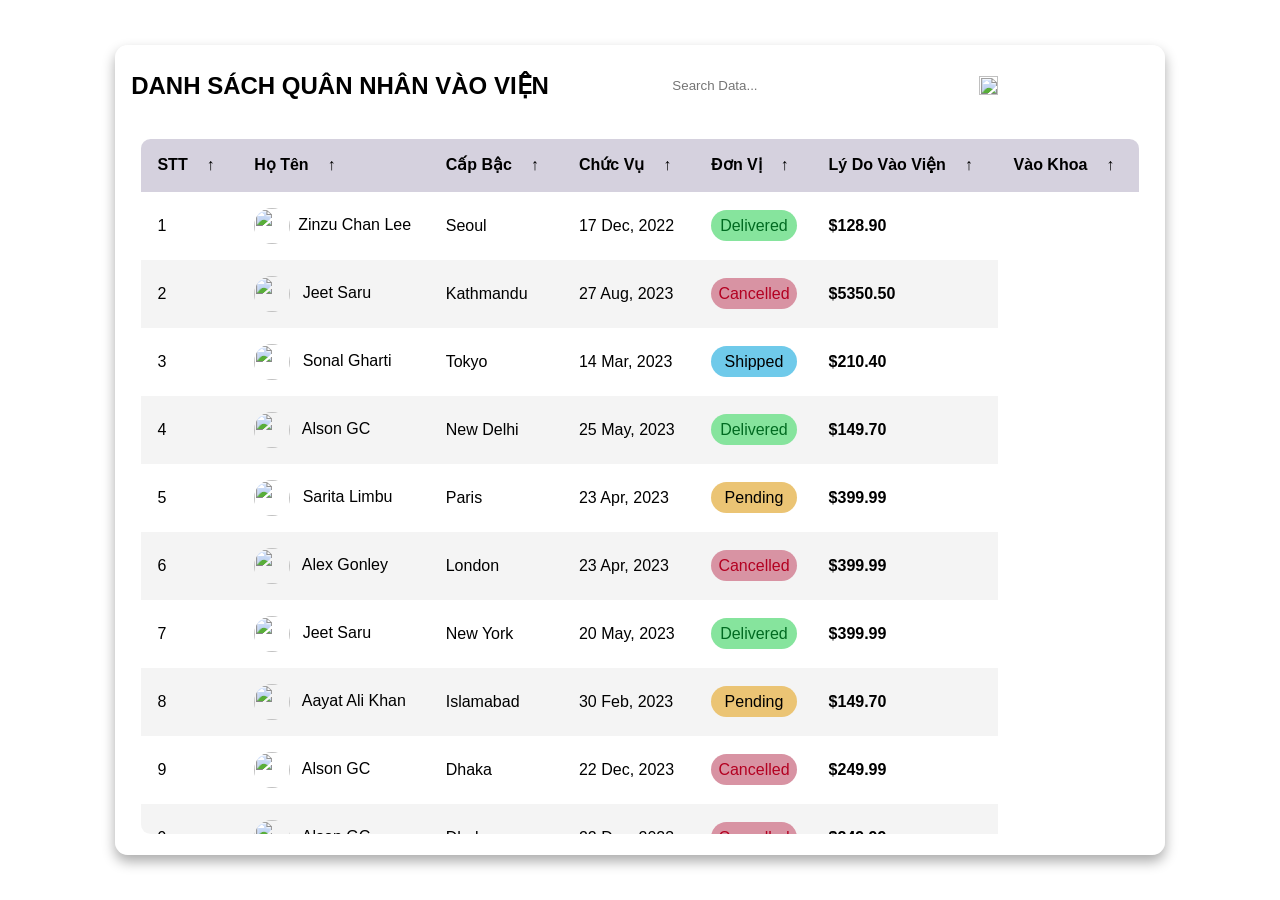
==== index.html @ b7f61030 "add file" ====
<!DOCTYPE html>
<html lang="en">

<head>
    <meta charset="UTF-8">
    <meta name="viewport" content="width=device-width, initial-scale=1.0">
    <meta http-equiv="X-UA-Compatible" content="ie=edge">
    <title>Convert | Export html Table to CSV & EXCEL File</title>
    <link rel="stylesheet" type="text/css" href="style.css">
</head>

<body>
    <main class="table" id="customers_table">
        <section class="table__header center_header">
            <h1>DANH SÁCH QUÂN NHÂN VÀO VIỆN</h1>
            <div class="input-group">
                <input type="search" placeholder="Search Data...">
                <img src="images/search.png" alt="">
            </div>
            <div class="export__file">
                <label for="export-file" class="export__file-btn" title="Export File"></label>
                <input type="checkbox" id="export-file">
                <div class="export__file-options">
                    <label>Export As &nbsp; &#10140;</label>
                    <label for="export-file" id="toPDF">PDF <img src="images/pdf.png" alt=""></label>
                    <label for="export-file" id="toJSON">JSON <img src="images/json.png" alt=""></label>
                    <label for="export-file" id="toCSV">CSV <img src="images/csv.png" alt=""></label>
                    <label for="export-file" id="toEXCEL">EXCEL <img src="images/excel.png" alt=""></label>
                </div>
            </div>
        </section>
        <section class="table__body">
            <table>
                <thead>
                    <tr>
                        <th> STT <span class="icon-arrow">&UpArrow;</span></th>
                        <th> Họ tên <span class="icon-arrow">&UpArrow;</span></th>
                        <th> Cấp Bậc <span class="icon-arrow">&UpArrow;</span></th>
                        <th> Chức Vụ <span class="icon-arrow">&UpArrow;</span></th>
                        <th> Đơn Vị <span class="icon-arrow">&UpArrow;</span></th>
                        <th> Lý Do Vào Viện <span class="icon-arrow">&UpArrow;</span></th>
                        <th> Vào khoa <span class="icon-arrow">&UpArrow;</span></th>
                    </tr>
                </thead>
                <tbody>
                    <tr>
                        <td> 1 </td>
                        <td> <img src="images/Zinzu Chan Lee.jpg" alt="">Zinzu Chan Lee</td>
                        <td> Seoul </td>
                        <td> 17 Dec, 2022 </td>
                        <td>
                            <p class="status delivered">Delivered</p>
                        </td>
                        <td> <strong> $128.90 </strong></td>
                    </tr>
                    <tr>
                        <td> 2 </td>
                        <td><img src="images/Jeet Saru.png" alt=""> Jeet Saru </td>
                        <td> Kathmandu </td>
                        <td> 27 Aug, 2023 </td>
                        <td>
                            <p class="status cancelled">Cancelled</p>
                        </td>
                        <td> <strong>$5350.50</strong> </td>
                    </tr>
                    <tr>
                        <td> 3</td>
                        <td><img src="images/Sonal Gharti.jpg" alt=""> Sonal Gharti </td>
                        <td> Tokyo </td>
                        <td> 14 Mar, 2023 </td>
                        <td>
                            <p class="status shipped">Shipped</p>
                        </td>
                        <td> <strong>$210.40</strong> </td>
                    </tr>
                    <tr>
                        <td> 4</td>
                        <td><img src="images/Alson GC.jpg" alt=""> Alson GC </td>
                        <td> New Delhi </td>
                        <td> 25 May, 2023 </td>
                        <td>
                            <p class="status delivered">Delivered</p>
                        </td>
                        <td> <strong>$149.70</strong> </td>
                    </tr>
                    <tr>
                        <td> 5</td>
                        <td><img src="images/Sarita Limbu.jpg" alt=""> Sarita Limbu </td>
                        <td> Paris </td>
                        <td> 23 Apr, 2023 </td>
                        <td>
                            <p class="status pending">Pending</p>
                        </td>
                        <td> <strong>$399.99</strong> </td>
                    </tr>
                    <tr>
                        <td> 6</td>
                        <td><img src="images/Alex Gonley.jpg" alt=""> Alex Gonley </td>
                        <td> London </td>
                        <td> 23 Apr, 2023 </td>
                        <td>
                            <p class="status cancelled">Cancelled</p>
                        </td>
                        <td> <strong>$399.99</strong> </td>
                    </tr>
                    <tr>
                        <td> 7</td>
                        <td><img src="images/Alson GC.jpg" alt=""> Jeet Saru </td>
                        <td> New York </td>
                        <td> 20 May, 2023 </td>
                        <td>
                            <p class="status delivered">Delivered</p>
                        </td>
                        <td> <strong>$399.99</strong> </td>
                    </tr>
                    <tr>
                        <td> 8</td>
                        <td><img src="images/Sarita Limbu.jpg" alt=""> Aayat Ali Khan </td>
                        <td> Islamabad </td>
                        <td> 30 Feb, 2023 </td>
                        <td>
                            <p class="status pending">Pending</p>
                        </td>
                        <td> <strong>$149.70</strong> </td>
                    </tr>
                    <tr>
                        <td> 9</td>
                        <td><img src="images/Alex Gonley.jpg" alt=""> Alson GC </td>
                        <td> Dhaka </td>
                        <td> 22 Dec, 2023 </td>
                        <td>
                            <p class="status cancelled">Cancelled</p>
                        </td>
                        <td> <strong>$249.99</strong> </td>
                    </tr>
                    <tr>
                        <td> 9</td>
                        <td><img src="images/Alex Gonley.jpg" alt=""> Alson GC </td>
                        <td> Dhaka </td>
                        <td> 22 Dec, 2023 </td>
                        <td>
                            <p class="status cancelled">Cancelled</p>
                        </td>
                        <td> <strong>$249.99</strong> </td>
                    </tr>
                    <tr>
                        <td> 9</td>
                        <td><img src="images/Alex Gonley.jpg" alt=""> Alson GC </td>
                        <td> Dhaka </td>
                        <td> 22 Dec, 2023 </td>
                        <td>
                            <p class="status cancelled">Cancelled</p>
                        </td>
                        <td> <strong>$249.99</strong> </td>
                    </tr>
                    <tr>
                        <td> 9</td>
                        <td><img src="images/Alex Gonley.jpg" alt=""> Alson GC </td>
                        <td> Dhaka </td>
                        <td> 22 Dec, 2023 </td>
                        <td>
                            <p class="status cancelled">Cancelled</p>
                        </td>
                        <td> <strong>$249.99</strong> </td>
                    </tr>
                    <tr>
                        <td> 9</td>
                        <td><img src="images/Alex Gonley.jpg" alt=""> Alson GC </td>
                        <td> Dhaka </td>
                        <td> 22 Dec, 2023 </td>
                        <td>
                            <p class="status cancelled">Cancelled</p>
                        </td>
                        <td> <strong>$249.99</strong> </td>
                    </tr>
                </tbody>
            </table>
        </section>
    </main>
    <script src="script.js"></script>

</body>

</html>
---- style.css ----
/*
Responsive HTML Table With Pure CSS - Web Design/UI Design

Code written by:
👨🏻‍⚕️ Coding Design (Jeet Saru)

> You can do whatever you want with the code. However if you love my content, you can **SUBSCRIBED** my YouTube Channel.

🌎link: www.youtube.com/codingdesign 
*/

* {
    margin: 0;
    padding: 0;

    box-sizing: border-box;
    font-family: sans-serif;
}
@media print {
 .table, .table__body {
  overflow: visible;
  height: auto !important;
  width: auto !important;
 }
}

/*@page {
    size: landscape;
    margin: 0; 
}*/

body {
    min-height: 100vh;
    background: url(images/html_table.jpg) center / cover;
    display: flex;
    justify-content: center;
    align-items: center;
}

main.table {
    width: 82vw;
    height: 90vh;
    background-color: #fff5;

    backdrop-filter: blur(7px);
    box-shadow: 0 .4rem .8rem #0005;
    border-radius: .8rem;

    overflow: hidden;
}

.table__header {
    width: 100%;
    height: 10%;
    background-color: #fff4;
    padding: .8rem 1rem;

    display: flex;
    justify-content: space-between;
    align-items: center;
}

.table__header .input-group {
    width: 35%;
    height: 100%;
    background-color: #fff5;
    padding: 0 .8rem;
    border-radius: 2rem;

    display: flex;
    justify-content: center;
    align-items: center;

    transition: .2s;
}

.table__header .input-group:hover {
    width: 45%;
    background-color: #fff8;
    box-shadow: 0 .1rem .4rem #0002;
}

.table__header .input-group img {
    width: 1.2rem;
    height: 1.2rem;
}

.table__header .input-group input {
    width: 100%;
    padding: 0 .5rem 0 .3rem;
    background-color: transparent;
    border: none;
    outline: none;
}

.table__body {
    width: 95%;
    max-height: calc(89% - 1.6rem);
    background-color: #fffb;

    margin: .8rem auto;
    border-radius: .6rem;

    overflow: auto;
    overflow: overlay;
}


.table__body::-webkit-scrollbar{
    width: 0.5rem;
    height: 0.5rem;
}

.table__body::-webkit-scrollbar-thumb{
    border-radius: .5rem;
    background-color: #0004;
    visibility: hidden;
}

.table__body:hover::-webkit-scrollbar-thumb{ 
    visibility: visible;
}


table {
    width: 100%;
}

td img {
    width: 36px;
    height: 36px;
    margin-right: .5rem;
    border-radius: 50%;

    vertical-align: middle;
}

table, th, td {
    border-collapse: collapse;
    padding: 1rem;
    text-align: left;
}

thead th {
    position: sticky;
    top: 0;
    left: 0;
    background-color: #d5d1defe;
    cursor: pointer;
    text-transform: capitalize;
}

tbody tr:nth-child(even) {
    background-color: #0000000b;
}

tbody tr {
    --delay: .1s;
    transition: .5s ease-in-out var(--delay), background-color 0s;
}

tbody tr.hide {
    opacity: 0;
    transform: translateX(100%);
}

tbody tr:hover {
    background-color: #fff6 !important;
}

tbody tr td,
tbody tr td p,
tbody tr td img {
    transition: .2s ease-in-out;
}

tbody tr.hide td,
tbody tr.hide td p {
    padding: 0;
    font: 0 / 0 sans-serif;
    transition: .2s ease-in-out .5s;
}

tbody tr.hide td img {
    width: 0;
    height: 0;
    transition: .2s ease-in-out .5s;
}

.status {
    padding: .4rem 0;
    border-radius: 2rem;
    text-align: center;
}

.status.delivered {
    background-color: #86e49d;
    color: #006b21;
}

.status.cancelled {
    background-color: #d893a3;
    color: #b30021;
}

.status.pending {
    background-color: #ebc474;
}

.status.shipped {
    background-color: #6fcaea;
}


@media (max-width: 1000px) {
    td:not(:first-of-type) {
        min-width: 12.1rem;
    }
}

thead th span.icon-arrow {
    display: inline-block;
    width: 1.3rem;
    height: 1.3rem;
    border-radius: 50%;
    border: 1.4px solid transparent;
    
    text-align: center;
    font-size: 1rem;
    
    margin-left: .5rem;
    transition: .2s ease-in-out;
}

thead th:hover span.icon-arrow{
    border: 1.4px solid #6c00bd;
}

thead th:hover {
    color: #6c00bd;
}

thead th.active span.icon-arrow{
    background-color: #6c00bd;
    color: #fff;
}

thead th.asc span.icon-arrow{
    transform: rotate(180deg);
}

thead th.active,tbody td.active {
    color: #6c00bd;
}

.export__file {
    position: relative;
}

.export__file .export__file-btn {
    display: inline-block;
    width: 2rem;
    height: 2rem;
    background: #fff6 url(images/export.png) center / 80% no-repeat;
    border-radius: 50%;
    transition: .2s ease-in-out;
}

.export__file .export__file-btn:hover { 
    background-color: #fff;
    transform: scale(1.15);
    cursor: pointer;
}

.export__file input {
    display: none;
}

.export__file .export__file-options {
    position: absolute;
    right: 0;
    
    width: 12rem;
    border-radius: .5rem;
    overflow: hidden;
    text-align: center;

    opacity: 0;
    transform: scale(.8);
    transform-origin: top right;
    
    box-shadow: 0 .2rem .5rem #0004;
    
    transition: .2s;
}

.export__file input:checked + .export__file-options {
    opacity: 1;
    transform: scale(1);
    z-index: 100;
}

.export__file .export__file-options label{
    display: block;
    width: 100%;
    padding: .6rem 0;
    background-color: #f2f2f2;
    
    display: flex;
    justify-content: space-around;
    align-items: center;

    transition: .2s ease-in-out;
}

.export__file .export__file-options label:first-of-type{
    padding: 1rem 0;
    background-color: #86e49d !important;
}

.export__file .export__file-options label:hover{
    transform: scale(1.05);
    background-color: #fff;
    cursor: pointer;
}

.export__file .export__file-options img{
    width: 2rem;
    height: auto;
}
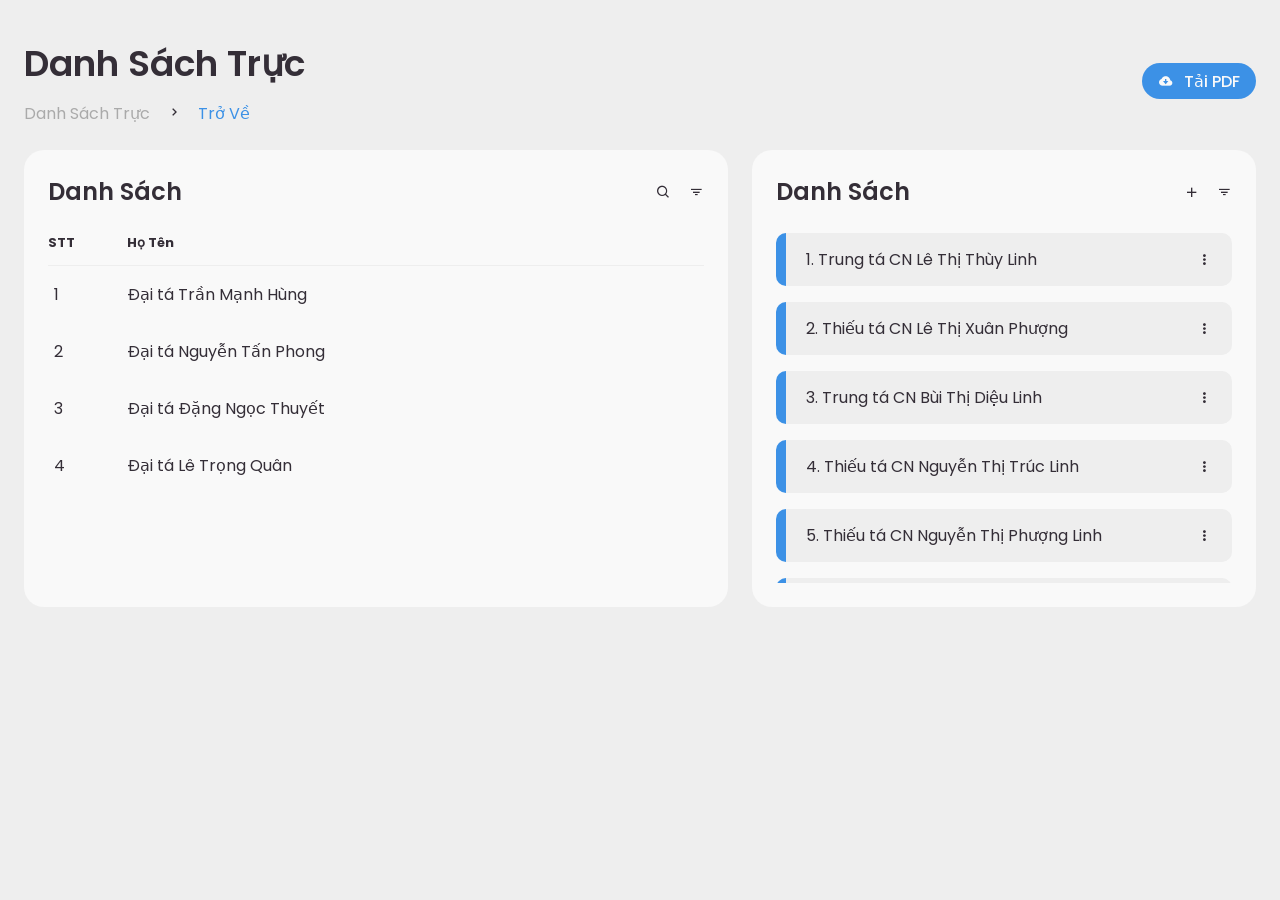
==== commit 675ba97e: "add ds trưucj" ====
--- a/index.html
+++ b/index.html
@@ -1,185 +1,164 @@
-
 <!DOCTYPE html>
 <html lang="en">
+<head>
+	<meta charset="UTF-8">
+	<meta name="viewport" content="width=device-width, initial-scale=1.0">
 
-<head>
-    <meta charset="UTF-8">
-    <meta name="viewport" content="width=device-width, initial-scale=1.0">
-    <meta http-equiv="X-UA-Compatible" content="ie=edge">
-    <title>Convert | Export html Table to CSV & EXCEL File</title>
-    <link rel="stylesheet" type="text/css" href="style.css">
+	<!-- Boxicons -->
+	<link href='https://unpkg.com/boxicons@2.0.9/css/boxicons.min.css' rel='stylesheet'>
+	<!-- My CSS -->
+	<link rel="stylesheet" href="style.css">
+
+	<title>Danh Sách Trực</title>
 </head>
+<body>
 
-<body>
-    <main class="table" id="customers_table">
-        <section class="table__header center_header">
-            <h1>DANH SÁCH QUÂN NHÂN VÀO VIỆN</h1>
-            <div class="input-group">
-                <input type="search" placeholder="Search Data...">
-                <img src="images/search.png" alt="">
-            </div>
-            <div class="export__file">
-                <label for="export-file" class="export__file-btn" title="Export File"></label>
-                <input type="checkbox" id="export-file">
-                <div class="export__file-options">
-                    <label>Export As &nbsp; &#10140;</label>
-                    <label for="export-file" id="toPDF">PDF <img src="images/pdf.png" alt=""></label>
-                    <label for="export-file" id="toJSON">JSON <img src="images/json.png" alt=""></label>
-                    <label for="export-file" id="toCSV">CSV <img src="images/csv.png" alt=""></label>
-                    <label for="export-file" id="toEXCEL">EXCEL <img src="images/excel.png" alt=""></label>
-                </div>
-            </div>
-        </section>
-        <section class="table__body">
-            <table>
-                <thead>
-                    <tr>
-                        <th> STT <span class="icon-arrow">&UpArrow;</span></th>
-                        <th> Họ tên <span class="icon-arrow">&UpArrow;</span></th>
-                        <th> Cấp Bậc <span class="icon-arrow">&UpArrow;</span></th>
-                        <th> Chức Vụ <span class="icon-arrow">&UpArrow;</span></th>
-                        <th> Đơn Vị <span class="icon-arrow">&UpArrow;</span></th>
-                        <th> Lý Do Vào Viện <span class="icon-arrow">&UpArrow;</span></th>
-                        <th> Vào khoa <span class="icon-arrow">&UpArrow;</span></th>
-                    </tr>
-                </thead>
-                <tbody>
-                    <tr>
-                        <td> 1 </td>
-                        <td> <img src="images/Zinzu Chan Lee.jpg" alt="">Zinzu Chan Lee</td>
-                        <td> Seoul </td>
-                        <td> 17 Dec, 2022 </td>
-                        <td>
-                            <p class="status delivered">Delivered</p>
-                        </td>
-                        <td> <strong> $128.90 </strong></td>
-                    </tr>
-                    <tr>
-                        <td> 2 </td>
-                        <td><img src="images/Jeet Saru.png" alt=""> Jeet Saru </td>
-                        <td> Kathmandu </td>
-                        <td> 27 Aug, 2023 </td>
-                        <td>
-                            <p class="status cancelled">Cancelled</p>
-                        </td>
-                        <td> <strong>$5350.50</strong> </td>
-                    </tr>
-                    <tr>
-                        <td> 3</td>
-                        <td><img src="images/Sonal Gharti.jpg" alt=""> Sonal Gharti </td>
-                        <td> Tokyo </td>
-                        <td> 14 Mar, 2023 </td>
-                        <td>
-                            <p class="status shipped">Shipped</p>
-                        </td>
-                        <td> <strong>$210.40</strong> </td>
-                    </tr>
-                    <tr>
-                        <td> 4</td>
-                        <td><img src="images/Alson GC.jpg" alt=""> Alson GC </td>
-                        <td> New Delhi </td>
-                        <td> 25 May, 2023 </td>
-                        <td>
-                            <p class="status delivered">Delivered</p>
-                        </td>
-                        <td> <strong>$149.70</strong> </td>
-                    </tr>
-                    <tr>
-                        <td> 5</td>
-                        <td><img src="images/Sarita Limbu.jpg" alt=""> Sarita Limbu </td>
-                        <td> Paris </td>
-                        <td> 23 Apr, 2023 </td>
-                        <td>
-                            <p class="status pending">Pending</p>
-                        </td>
-                        <td> <strong>$399.99</strong> </td>
-                    </tr>
-                    <tr>
-                        <td> 6</td>
-                        <td><img src="images/Alex Gonley.jpg" alt=""> Alex Gonley </td>
-                        <td> London </td>
-                        <td> 23 Apr, 2023 </td>
-                        <td>
-                            <p class="status cancelled">Cancelled</p>
-                        </td>
-                        <td> <strong>$399.99</strong> </td>
-                    </tr>
-                    <tr>
-                        <td> 7</td>
-                        <td><img src="images/Alson GC.jpg" alt=""> Jeet Saru </td>
-                        <td> New York </td>
-                        <td> 20 May, 2023 </td>
-                        <td>
-                            <p class="status delivered">Delivered</p>
-                        </td>
-                        <td> <strong>$399.99</strong> </td>
-                    </tr>
-                    <tr>
-                        <td> 8</td>
-                        <td><img src="images/Sarita Limbu.jpg" alt=""> Aayat Ali Khan </td>
-                        <td> Islamabad </td>
-                        <td> 30 Feb, 2023 </td>
-                        <td>
-                            <p class="status pending">Pending</p>
-                        </td>
-                        <td> <strong>$149.70</strong> </td>
-                    </tr>
-                    <tr>
-                        <td> 9</td>
-                        <td><img src="images/Alex Gonley.jpg" alt=""> Alson GC </td>
-                        <td> Dhaka </td>
-                        <td> 22 Dec, 2023 </td>
-                        <td>
-                            <p class="status cancelled">Cancelled</p>
-                        </td>
-                        <td> <strong>$249.99</strong> </td>
-                    </tr>
-                    <tr>
-                        <td> 9</td>
-                        <td><img src="images/Alex Gonley.jpg" alt=""> Alson GC </td>
-                        <td> Dhaka </td>
-                        <td> 22 Dec, 2023 </td>
-                        <td>
-                            <p class="status cancelled">Cancelled</p>
-                        </td>
-                        <td> <strong>$249.99</strong> </td>
-                    </tr>
-                    <tr>
-                        <td> 9</td>
-                        <td><img src="images/Alex Gonley.jpg" alt=""> Alson GC </td>
-                        <td> Dhaka </td>
-                        <td> 22 Dec, 2023 </td>
-                        <td>
-                            <p class="status cancelled">Cancelled</p>
-                        </td>
-                        <td> <strong>$249.99</strong> </td>
-                    </tr>
-                    <tr>
-                        <td> 9</td>
-                        <td><img src="images/Alex Gonley.jpg" alt=""> Alson GC </td>
-                        <td> Dhaka </td>
-                        <td> 22 Dec, 2023 </td>
-                        <td>
-                            <p class="status cancelled">Cancelled</p>
-                        </td>
-                        <td> <strong>$249.99</strong> </td>
-                    </tr>
-                    <tr>
-                        <td> 9</td>
-                        <td><img src="images/Alex Gonley.jpg" alt=""> Alson GC </td>
-                        <td> Dhaka </td>
-                        <td> 22 Dec, 2023 </td>
-                        <td>
-                            <p class="status cancelled">Cancelled</p>
-                        </td>
-                        <td> <strong>$249.99</strong> </td>
-                    </tr>
-                </tbody>
-            </table>
-        </section>
-    </main>
-    <script src="script.js"></script>
 
+	
+
+
+
+	<!-- CONTENT -->
+	<section id="content">
+		
+
+		<!-- MAIN -->
+		<main>
+			<div class="head-title">
+				<div class="left">
+					<h1>Danh Sách Trực</h1>
+					<ul class="breadcrumb">
+						<li>
+							<a href="#">Danh Sách Trực</a>
+						</li>
+						<li><i class='bx bx-chevron-right' ></i></li>
+						<li>
+							<a class="active" href="#">Trở Về</a>
+						</li>
+					</ul>
+				</div>
+				<a href="#" class="btn-download">
+					<i class='bx bxs-cloud-download' ></i>
+					<span class="text">Tải PDF</span>
+				</a>
+			</div>
+
+
+			<div class="table-data">
+				<div class="order">
+					<div class="head">
+						<h3>Danh Sách</h3>
+						<i class='bx bx-search' ></i>
+						<i class='bx bx-filter' ></i>
+					</div>
+					<table>
+						<thead>
+							<tr>
+								<th>STT</th>
+								<th>Họ Tên</th>
+							</tr>
+						</thead>
+						<tbody>
+							<tr>
+								<td>1</td>
+								<td>
+									<p>Đại tá Trần Mạnh Hùng</p>
+								</td>
+							</tr>
+
+							<tr>
+								<td>2</td>
+								<td>
+									<p>Đại tá Nguyễn Tấn Phong</p>
+								</td>
+							</tr>
+
+							<tr>
+								<td>3</td>
+								<td>
+									<p>Đại tá Đặng Ngọc Thuyết</p>
+								</td>
+							</tr>
+
+							<tr>
+								<td>4</td>
+								<td>
+									<p>Đại tá Lê Trọng Quân</p>
+								</td>
+							</tr>
+						</tbody>
+					</table>
+				</div>
+				<div class="todo">
+					<div class="head">
+						<h3>Danh Sách</h3>
+						<i class='bx bx-plus' ></i>
+						<i class='bx bx-filter' ></i>
+					</div>
+					<div class="list-container">
+					<ul class="todo-list ">
+						<li class="completed">
+							<p>1. Trung tá CN Lê Thị Thùy Linh</p>
+							<i class='bx bx-dots-vertical-rounded'></i>
+						</li>
+						<li class="completed">
+							<p>2. Thiếu tá CN Lê Thị Xuân Phượng</p>
+							<i class='bx bx-dots-vertical-rounded'></i>
+						</li>
+						<li class="completed">
+							<p>3. Trung tá CN Bùi Thị Diệu Linh</p>
+							<i class='bx bx-dots-vertical-rounded'></i>
+						</li>
+						<li class="completed">
+							<p>4. Thiếu tá CN Nguyễn Thị Trúc Linh</p>
+							<i class='bx bx-dots-vertical-rounded'></i>
+						</li>
+						<li class="completed">
+							<p>5. Thiếu tá CN Nguyễn Thị Phượng Linh</p>
+							<i class='bx bx-dots-vertical-rounded'></i>
+						</li>
+						<li class="completed">
+							<p>6. Thiếu tá CN Đinh Công Bằng</p>
+							<i class='bx bx-dots-vertical-rounded'></i>
+						</li>
+						<li class="completed">
+							<p>7. Trung tá CN Nguyễn Thị Thanh Vân</p>
+							<i class='bx bx-dots-vertical-rounded'></i>
+						</li>
+						<li class="completed">
+							<p>8. Thiếu tá CN Tô Thị Thảo Nguyên</p>
+							<i class='bx bx-dots-vertical-rounded'></i>
+						</li>
+						<li class="completed">
+							<p>9. Trung tá CN Trần Kim Ngọc</p>
+							<i class='bx bx-dots-vertical-rounded'></i>
+						</li>
+						<li class="completed">
+							<p>10. Thượng tá CN Nguyễn Trúc Phương</p>
+							<i class='bx bx-dots-vertical-rounded'></i>
+						</li>
+						<li class="completed">
+							<p>11. Lê Như Mai</p>
+							<i class='bx bx-dots-vertical-rounded'></i>
+						</li>
+						<li class="completed">
+							<p>12. Hồ Thị Luyến</p>
+							<i class='bx bx-dots-vertical-rounded'></i>
+						</li>
+						<li class="completed">
+							<p>13. Võ Thái Triết</p>
+							<i class='bx bx-dots-vertical-rounded'></i>
+						</li>
+					</ul>
+					</div>
+				</div>
+			</div>
+		</main>
+		<!-- MAIN -->
+	</section>
+	<!-- CONTENT -->
+	
+
+	<script src="script.js"></script>
 </body>
-
-</html>
+</html>
--- a/style.css
+++ b/style.css
@@ -1,330 +1,347 @@
-/*
-Responsive HTML Table With Pure CSS - Web Design/UI Design
-
-Code written by:
-👨🏻‍⚕️ Coding Design (Jeet Saru)
-
-> You can do whatever you want with the code. However if you love my content, you can **SUBSCRIBED** my YouTube Channel.
-
-🌎link: www.youtube.com/codingdesign 
-*/
+@import url('https://fonts.googleapis.com/css2?family=Lato:wght@400;700&family=Poppins:wght@400;500;600;700&display=swap');
 
 * {
-    margin: 0;
-    padding: 0;
-
-    box-sizing: border-box;
-    font-family: sans-serif;
-}
-@media print {
- .table, .table__body {
-  overflow: visible;
-  height: auto !important;
-  width: auto !important;
- }
-}
-
-/*@page {
-    size: landscape;
-    margin: 0; 
-}*/
+	margin: 0;
+	padding: 0;
+	box-sizing: border-box;
+}
+
+a {
+	text-decoration: none;
+}
+
+li {
+	list-style: none;
+}
+
+:root {
+	--poppins: 'Poppins', sans-serif;
+	--lato: 'Lato', sans-serif;
+
+	--light: #F9F9F9;
+	--blue: #3C91E6;
+	--light-blue: #CFE8FF;
+	--grey: #eee;
+	--dark-grey: #AAAAAA;
+	--dark: #342E37;
+	--red: #DB504A;
+	--yellow: #FFCE26;
+	--light-yellow: #FFF2C6;
+	--orange: #FD7238;
+	--light-orange: #FFE0D3;
+}
+
+html {
+	overflow-x: hidden;
+}
+
+body.dark {
+	--light: #0C0C1E;
+	--grey: #060714;
+	--dark: #FBFBFB;
+}
 
 body {
-    min-height: 100vh;
-    background: url(images/html_table.jpg) center / cover;
-    display: flex;
-    justify-content: center;
-    align-items: center;
-}
-
-main.table {
-    width: 82vw;
-    height: 90vh;
-    background-color: #fff5;
-
-    backdrop-filter: blur(7px);
-    box-shadow: 0 .4rem .8rem #0005;
-    border-radius: .8rem;
-
-    overflow: hidden;
-}
-
-.table__header {
-    width: 100%;
-    height: 10%;
-    background-color: #fff4;
-    padding: .8rem 1rem;
-
-    display: flex;
-    justify-content: space-between;
-    align-items: center;
-}
-
-.table__header .input-group {
-    width: 35%;
-    height: 100%;
-    background-color: #fff5;
-    padding: 0 .8rem;
-    border-radius: 2rem;
-
-    display: flex;
-    justify-content: center;
-    align-items: center;
-
-    transition: .2s;
-}
-
-.table__header .input-group:hover {
-    width: 45%;
-    background-color: #fff8;
-    box-shadow: 0 .1rem .4rem #0002;
-}
-
-.table__header .input-group img {
-    width: 1.2rem;
-    height: 1.2rem;
-}
-
-.table__header .input-group input {
-    width: 100%;
-    padding: 0 .5rem 0 .3rem;
-    background-color: transparent;
-    border: none;
-    outline: none;
-}
-
-.table__body {
-    width: 95%;
-    max-height: calc(89% - 1.6rem);
-    background-color: #fffb;
-
-    margin: .8rem auto;
-    border-radius: .6rem;
-
-    overflow: auto;
-    overflow: overlay;
-}
-
-
-.table__body::-webkit-scrollbar{
-    width: 0.5rem;
-    height: 0.5rem;
-}
-
-.table__body::-webkit-scrollbar-thumb{
-    border-radius: .5rem;
-    background-color: #0004;
-    visibility: hidden;
-}
-
-.table__body:hover::-webkit-scrollbar-thumb{ 
-    visibility: visible;
-}
-
-
-table {
-    width: 100%;
-}
-
-td img {
-    width: 36px;
-    height: 36px;
-    margin-right: .5rem;
-    border-radius: 50%;
-
-    vertical-align: middle;
-}
-
-table, th, td {
-    border-collapse: collapse;
-    padding: 1rem;
-    text-align: left;
-}
-
-thead th {
-    position: sticky;
-    top: 0;
-    left: 0;
-    background-color: #d5d1defe;
-    cursor: pointer;
-    text-transform: capitalize;
-}
-
-tbody tr:nth-child(even) {
-    background-color: #0000000b;
-}
-
-tbody tr {
-    --delay: .1s;
-    transition: .5s ease-in-out var(--delay), background-color 0s;
-}
-
-tbody tr.hide {
-    opacity: 0;
-    transform: translateX(100%);
-}
-
-tbody tr:hover {
-    background-color: #fff6 !important;
-}
-
-tbody tr td,
-tbody tr td p,
-tbody tr td img {
-    transition: .2s ease-in-out;
-}
-
-tbody tr.hide td,
-tbody tr.hide td p {
-    padding: 0;
-    font: 0 / 0 sans-serif;
-    transition: .2s ease-in-out .5s;
-}
-
-tbody tr.hide td img {
-    width: 0;
-    height: 0;
-    transition: .2s ease-in-out .5s;
-}
-
-.status {
-    padding: .4rem 0;
-    border-radius: 2rem;
-    text-align: center;
-}
-
-.status.delivered {
-    background-color: #86e49d;
-    color: #006b21;
-}
-
-.status.cancelled {
-    background-color: #d893a3;
-    color: #b30021;
-}
-
-.status.pending {
-    background-color: #ebc474;
-}
-
-.status.shipped {
-    background-color: #6fcaea;
-}
-
-
-@media (max-width: 1000px) {
-    td:not(:first-of-type) {
-        min-width: 12.1rem;
-    }
-}
-
-thead th span.icon-arrow {
-    display: inline-block;
-    width: 1.3rem;
-    height: 1.3rem;
-    border-radius: 50%;
-    border: 1.4px solid transparent;
-    
-    text-align: center;
-    font-size: 1rem;
-    
-    margin-left: .5rem;
-    transition: .2s ease-in-out;
-}
-
-thead th:hover span.icon-arrow{
-    border: 1.4px solid #6c00bd;
-}
-
-thead th:hover {
-    color: #6c00bd;
-}
-
-thead th.active span.icon-arrow{
-    background-color: #6c00bd;
-    color: #fff;
-}
-
-thead th.asc span.icon-arrow{
-    transform: rotate(180deg);
-}
-
-thead th.active,tbody td.active {
-    color: #6c00bd;
-}
-
-.export__file {
-    position: relative;
-}
-
-.export__file .export__file-btn {
-    display: inline-block;
-    width: 2rem;
-    height: 2rem;
-    background: #fff6 url(images/export.png) center / 80% no-repeat;
-    border-radius: 50%;
-    transition: .2s ease-in-out;
-}
-
-.export__file .export__file-btn:hover { 
-    background-color: #fff;
-    transform: scale(1.15);
-    cursor: pointer;
-}
-
-.export__file input {
-    display: none;
-}
-
-.export__file .export__file-options {
-    position: absolute;
-    right: 0;
-    
-    width: 12rem;
-    border-radius: .5rem;
-    overflow: hidden;
-    text-align: center;
-
-    opacity: 0;
-    transform: scale(.8);
-    transform-origin: top right;
-    
-    box-shadow: 0 .2rem .5rem #0004;
-    
-    transition: .2s;
-}
-
-.export__file input:checked + .export__file-options {
-    opacity: 1;
-    transform: scale(1);
-    z-index: 100;
-}
-
-.export__file .export__file-options label{
-    display: block;
-    width: 100%;
-    padding: .6rem 0;
-    background-color: #f2f2f2;
-    
-    display: flex;
-    justify-content: space-around;
-    align-items: center;
-
-    transition: .2s ease-in-out;
-}
-
-.export__file .export__file-options label:first-of-type{
-    padding: 1rem 0;
-    background-color: #86e49d !important;
-}
-
-.export__file .export__file-options label:hover{
-    transform: scale(1.05);
-    background-color: #fff;
-    cursor: pointer;
-}
-
-.export__file .export__file-options img{
-    width: 2rem;
-    height: auto;
+	background: var(--grey);
+	overflow-x: hidden;
+}
+
+
+
+
+
+
+
+
+
+
+
+/* MAIN */
+
+.list-container {
+    max-height: 350px; /* khoảng 7 item */
+    overflow-y: auto;
+}
+#content main {
+	width: 100%;
+	padding: 36px 24px;
+	font-family: var(--poppins);
+	max-height: calc(100vh - 56px);
+	overflow-y: auto;
+}
+#content main .head-title {
+	display: flex;
+	align-items: center;
+	justify-content: space-between;
+	grid-gap: 16px;
+	flex-wrap: wrap;
+}
+#content main .head-title .left h1 {
+	font-size: 36px;
+	font-weight: 600;
+	margin-bottom: 10px;
+	color: var(--dark);
+}
+#content main .head-title .left .breadcrumb {
+	display: flex;
+	align-items: center;
+	grid-gap: 16px;
+}
+#content main .head-title .left .breadcrumb li {
+	color: var(--dark);
+}
+#content main .head-title .left .breadcrumb li a {
+	color: var(--dark-grey);
+	pointer-events: none;
+}
+#content main .head-title .left .breadcrumb li a.active {
+	color: var(--blue);
+	pointer-events: unset;
+}
+#content main .head-title .btn-download {
+	height: 36px;
+	padding: 0 16px;
+	border-radius: 36px;
+	background: var(--blue);
+	color: var(--light);
+	display: flex;
+	justify-content: center;
+	align-items: center;
+	grid-gap: 10px;
+	font-weight: 500;
+}
+
+
+
+
+#content main .box-info {
+	display: grid;
+	grid-template-columns: repeat(auto-fit, minmax(240px, 1fr));
+	grid-gap: 24px;
+	margin-top: 36px;
+}
+#content main .box-info li {
+	padding: 24px;
+	background: var(--light);
+	border-radius: 20px;
+	display: flex;
+	align-items: center;
+	grid-gap: 24px;
+}
+#content main .box-info li .bx {
+	width: 80px;
+	height: 80px;
+	border-radius: 10px;
+	font-size: 36px;
+	display: flex;
+	justify-content: center;
+	align-items: center;
+}
+#content main .box-info li:nth-child(1) .bx {
+	background: var(--light-blue);
+	color: var(--blue);
+}
+#content main .box-info li:nth-child(2) .bx {
+	background: var(--light-yellow);
+	color: var(--yellow);
+}
+#content main .box-info li:nth-child(3) .bx {
+	background: var(--light-orange);
+	color: var(--orange);
+}
+#content main .box-info li .text h3 {
+	font-size: 24px;
+	font-weight: 600;
+	color: var(--dark);
+}
+#content main .box-info li .text p {
+	color: var(--dark);	
+}
+
+
+
+
+
+#content main .table-data {
+	display: flex;
+	flex-wrap: wrap;
+	grid-gap: 24px;
+	margin-top: 24px;
+	width: 100%;
+	color: var(--dark);
+}
+#content main .table-data > div {
+	border-radius: 20px;
+	background: var(--light);
+	padding: 24px;
+	overflow-x: auto;
+}
+#content main .table-data .head {
+	display: flex;
+	align-items: center;
+	grid-gap: 16px;
+	margin-bottom: 24px;
+}
+#content main .table-data .head h3 {
+	margin-right: auto;
+	font-size: 24px;
+	font-weight: 600;
+}
+#content main .table-data .head .bx {
+	cursor: pointer;
+}
+
+#content main .table-data .order {
+	flex-grow: 1;
+	flex-basis: 500px;
+}
+#content main .table-data .order table {
+	width: 100%;
+	border-collapse: collapse;
+}
+#content main .table-data .order table th {
+	padding-bottom: 12px;
+	font-size: 13px;
+	text-align: left;
+	border-bottom: 1px solid var(--grey);
+}
+#content main .table-data .order table td {
+	padding: 16px 0;
+}
+#content main .table-data .order table tr td:first-child {
+	display: flex;
+	align-items: center;
+	grid-gap: 12px;
+	padding-left: 6px;
+}
+#content main .table-data .order table td img {
+	width: 36px;
+	height: 36px;
+	border-radius: 50%;
+	object-fit: cover;
+}
+#content main .table-data .order table tbody tr:hover {
+	background: var(--grey);
+}
+#content main .table-data .order table tr td .status {
+	font-size: 10px;
+	padding: 6px 16px;
+	color: var(--light);
+	border-radius: 20px;
+	font-weight: 700;
+}
+#content main .table-data .order table tr td .status.completed {
+	background: var(--blue);
+}
+#content main .table-data .order table tr td .status.process {
+	background: var(--yellow);
+}
+#content main .table-data .order table tr td .status.pending {
+	background: var(--orange);
+}
+
+
+#content main .table-data .todo {
+	flex-grow: 1;
+	flex-basis: 300px;
+}
+#content main .table-data .todo .todo-list {
+	width: 100%;
+}
+#content main .table-data .todo .todo-list li {
+	width: 100%;
+	margin-bottom: 16px;
+	background: var(--grey);
+	border-radius: 10px;
+	padding: 14px 20px;
+	display: flex;
+	justify-content: space-between;
+	align-items: center;
+}
+#content main .table-data .todo .todo-list li .bx {
+	cursor: pointer;
+}
+#content main .table-data .todo .todo-list li.completed {
+	border-left: 10px solid var(--blue);
+}
+#content main .table-data .todo .todo-list li.not-completed {
+	border-left: 10px solid var(--orange);
+}
+#content main .table-data .todo .todo-list li:last-child {
+	margin-bottom: 0;
+}
+/* MAIN */
+/* CONTENT */
+
+
+
+
+
+
+
+
+
+@media screen and (max-width: 768px) {
+	#sidebar {
+		width: 200px;
+	}
+
+	#content {
+		width: calc(100% - 60px);
+		left: 200px;
+	}
+
+	#content nav .nav-link {
+		display: none;
+	}
+}
+
+
+
+
+
+
+@media screen and (max-width: 576px) {
+	#content nav form .form-input input {
+		display: none;
+	}
+
+	#content nav form .form-input button {
+		width: auto;
+		height: auto;
+		background: transparent;
+		border-radius: none;
+		color: var(--dark);
+	}
+
+	#content nav form.show .form-input input {
+		display: block;
+		width: 100%;
+	}
+	#content nav form.show .form-input button {
+		width: 36px;
+		height: 100%;
+		border-radius: 0 36px 36px 0;
+		color: var(--light);
+		background: var(--red);
+	}
+
+	#content nav form.show ~ .notification,
+	#content nav form.show ~ .profile {
+		display: none;
+	}
+
+	#content main .box-info {
+		grid-template-columns: 1fr;
+	}
+
+	#content main .table-data .head {
+		min-width: 420px;
+	}
+	#content main .table-data .order table {
+		min-width: 420px;
+	}
+	#content main .table-data .todo .todo-list {
+		min-width: 420px;
+	}
 }
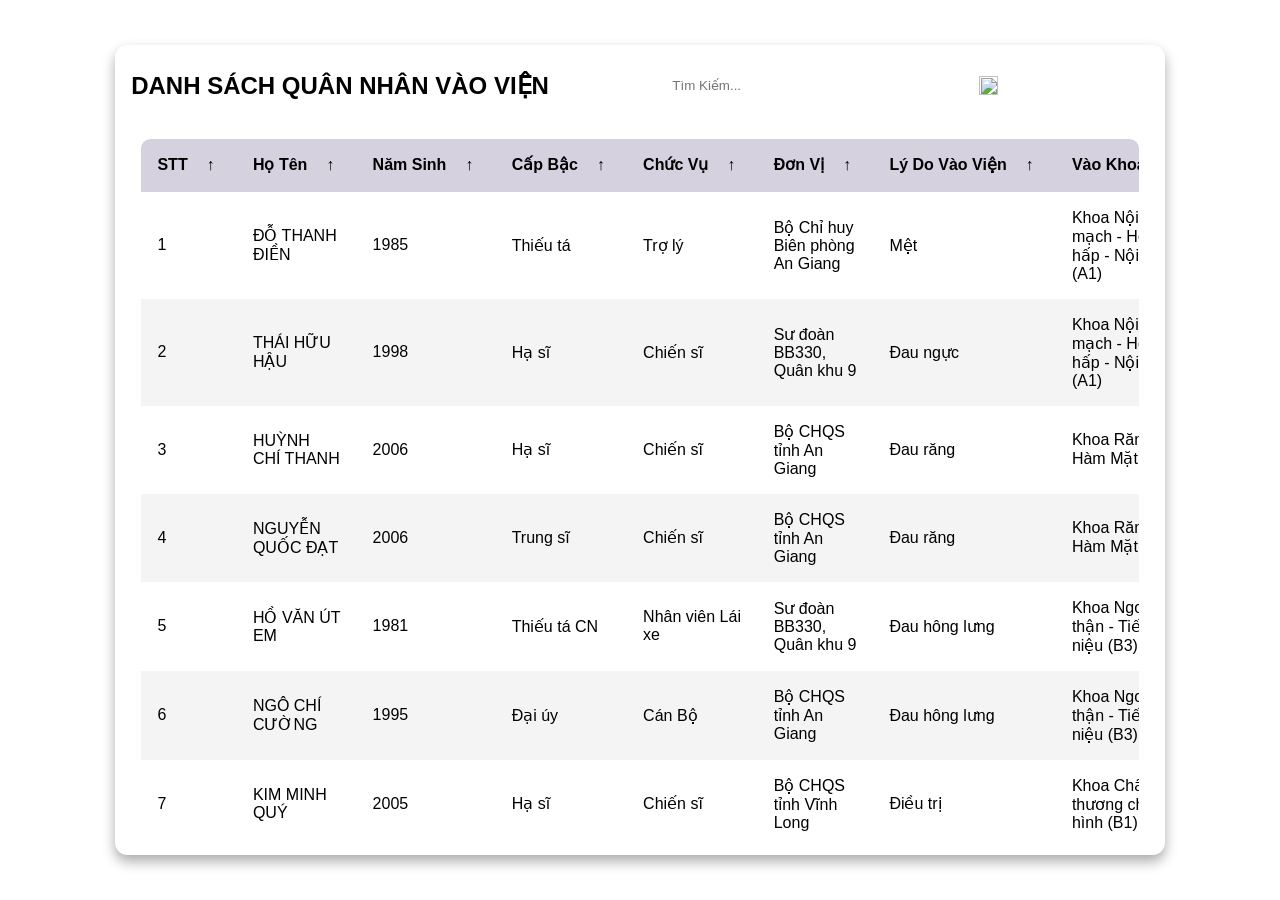
==== commit ac91e39f: "BaoCaoKham" ====
--- a/index.html
+++ b/index.html
@@ -1,164 +1,712 @@
+
 <!DOCTYPE html>
 <html lang="en">
+
 <head>
-	<meta charset="UTF-8">
-	<meta name="viewport" content="width=device-width, initial-scale=1.0">
-
-	<!-- Boxicons -->
-	<link href='https://unpkg.com/boxicons@2.0.9/css/boxicons.min.css' rel='stylesheet'>
-	<!-- My CSS -->
-	<link rel="stylesheet" href="style.css">
-
-	<title>Danh Sách Trực</title>
+    <meta charset="UTF-8">
+    <meta name="viewport" content="width=device-width, initial-scale=1.0">
+    <meta http-equiv="X-UA-Compatible" content="ie=edge">
+    <title>DANH SÁCH QUÂN NHÂN VÀO VIỆN</title>
+   
+    <style>
+        * {
+    margin: 0;
+    padding: 0;
+
+    box-sizing: border-box;
+    font-family: sans-serif;
+        }
+        @media print {
+        .table, .table__body {
+        overflow: visible;
+        height: auto !important;
+        width: auto !important;
+        }
+        }
+        .table__body {
+            overflow-x: auto;
+            overflow-y: auto;
+        }
+        /*@page {
+            size: landscape;
+            margin: 0; 
+        }*/
+
+        body {
+            min-height: 100vh;
+            display: flex;
+            justify-content: center;
+            align-items: center;
+        }
+        th {
+            white-space: nowrap;
+        }
+
+        main.table {
+            width: 82vw;
+            height: 90vh;
+            background-color: #fff5;
+
+            backdrop-filter: blur(7px);
+            box-shadow: 0 .4rem .8rem #0005;
+            border-radius: .8rem;
+
+            overflow: hidden;
+        }
+
+        .table__header {
+            width: 100%;
+            height: 10%;
+            background-color: #fff4;
+            padding: .8rem 1rem;
+
+            display: flex;
+            justify-content: space-between;
+            align-items: center;
+        }
+
+        .table__header .input-group {
+            width: 35%;
+            height: 100%;
+            background-color: #fff5;
+            padding: 0 .8rem;
+            border-radius: 2rem;
+
+            display: flex;
+            justify-content: center;
+            align-items: center;
+
+            transition: .2s;
+        }
+
+        .table__header .input-group:hover {
+            width: 45%;
+            background-color: #fff8;
+            box-shadow: 0 .1rem .4rem #0002;
+        }
+
+        .table__header .input-group img {
+            width: 1.2rem;
+            height: 1.2rem;
+        }
+
+        .table__header .input-group input {
+            width: 100%;
+            padding: 0 .5rem 0 .3rem;
+            background-color: transparent;
+            border: none;
+            outline: none;
+        }
+
+        .table__body {
+            width: 95%;
+            max-height: calc(89% - 1.6rem);
+            background-color: #fffb;
+
+            margin: .8rem auto;
+            border-radius: .6rem;
+
+            overflow: auto;
+            overflow: overlay;
+        }
+
+
+        .table__body::-webkit-scrollbar{
+            width: 0.5rem;
+            height: 0.5rem;
+        }
+
+        .table__body::-webkit-scrollbar-thumb{
+            border-radius: .5rem;
+            background-color: #0004;
+            visibility: hidden;
+        }
+
+        .table__body:hover::-webkit-scrollbar-thumb{ 
+            visibility: visible;
+        }
+
+
+        table {
+            width: 100%;
+        }
+
+        td img {
+            width: 36px;
+            height: 36px;
+            margin-right: .5rem;
+            border-radius: 50%;
+
+            vertical-align: middle;
+        }
+
+        table, th, td {
+            border-collapse: collapse;
+            padding: 1rem;
+            text-align: left;
+        }
+
+        thead th {
+            position: sticky;
+            top: 0;
+            left: 0;
+            background-color: #d5d1defe;
+            cursor: pointer;
+            text-transform: capitalize;
+        }
+
+        tbody tr:nth-child(even) {
+            background-color: #0000000b;
+        }
+
+        tbody tr {
+            --delay: .1s;
+            transition: .5s ease-in-out var(--delay), background-color 0s;
+        }
+
+        tbody tr.hide {
+            opacity: 0;
+            transform: translateX(100%);
+        }
+
+        tbody tr:hover {
+            background-color: #fff6 !important;
+        }
+
+        tbody tr td,
+        tbody tr td p,
+        tbody tr td img {
+            transition: .2s ease-in-out;
+        }
+
+        tbody tr.hide td,
+        tbody tr.hide td p {
+            padding: 0;
+            font: 0 / 0 sans-serif;
+            transition: .2s ease-in-out .5s;
+        }
+
+        tbody tr.hide td img {
+            width: 0;
+            height: 0;
+            transition: .2s ease-in-out .5s;
+        }
+
+        .status {
+            padding: .4rem 0;
+            border-radius: 2rem;
+            text-align: center;
+        }
+
+        .status.delivered {
+            background-color: #86e49d;
+            color: #006b21;
+        }
+
+        .status.cancelled {
+            background-color: #d893a3;
+            color: #b30021;
+        }
+
+        .status.pending {
+            background-color: #ebc474;
+        }
+
+        .status.shipped {
+            background-color: #6fcaea;
+        }
+
+
+        @media (max-width: 1000px) {
+            td:not(:first-of-type) {
+                min-width: 12.1rem;
+            }
+        }
+
+        thead th span.icon-arrow {
+            display: inline-block;
+            width: 1.3rem;
+            height: 1.3rem;
+            border-radius: 50%;
+            border: 1.4px solid transparent;
+            
+            text-align: center;
+            font-size: 1rem;
+            
+            margin-left: .5rem;
+            transition: .2s ease-in-out;
+        }
+
+        thead th:hover span.icon-arrow{
+            border: 1.4px solid #6c00bd;
+        }
+
+        thead th:hover {
+            color: #6c00bd;
+        }
+
+        thead th.active span.icon-arrow{
+            background-color: #6c00bd;
+            color: #fff;
+        }
+
+        thead th.asc span.icon-arrow{
+            transform: rotate(180deg);
+        }
+
+        thead th.active,tbody td.active {
+            color: #6c00bd;
+        }
+
+        .export__file {
+            position: relative;
+        }
+
+        .export__file .export__file-btn {
+            display: inline-block;
+            width: 2rem;
+            height: 2rem;
+            background: #fff6 url(images/export.png) center / 80% no-repeat;
+            border-radius: 50%;
+            transition: .2s ease-in-out;
+        }
+
+        .export__file .export__file-btn:hover { 
+            background-color: #fff;
+            transform: scale(1.15);
+            cursor: pointer;
+        }
+
+        .export__file input {
+            display: none;
+        }
+
+        .export__file .export__file-options {
+            position: absolute;
+            right: 0;
+            
+            width: 12rem;
+            border-radius: .5rem;
+            overflow: hidden;
+            text-align: center;
+
+            opacity: 0;
+            transform: scale(.8);
+            transform-origin: top right;
+            
+            box-shadow: 0 .2rem .5rem #0004;
+            
+            transition: .2s;
+        }
+
+        .export__file input:checked + .export__file-options {
+            opacity: 1;
+            transform: scale(1);
+            z-index: 100;
+        }
+
+        .export__file .export__file-options label{
+            display: block;
+            width: 100%;
+            padding: .6rem 0;
+            background-color: #f2f2f2;
+            
+            display: flex;
+            justify-content: space-around;
+            align-items: center;
+
+            transition: .2s ease-in-out;
+        }
+
+        .export__file .export__file-options label:first-of-type{
+            padding: 1rem 0;
+            background-color: #86e49d !important;
+        }
+
+        .export__file .export__file-options label:hover{
+            transform: scale(1.05);
+            background-color: #fff;
+            cursor: pointer;
+        }
+
+        .export__file .export__file-options img{
+            width: 2rem;
+            height: auto;
+        }
+
+    </style>
 </head>
+
 <body>
-
-
-	
-
-
-
-	<!-- CONTENT -->
-	<section id="content">
-		
-
-		<!-- MAIN -->
-		<main>
-			<div class="head-title">
-				<div class="left">
-					<h1>Danh Sách Trực</h1>
-					<ul class="breadcrumb">
-						<li>
-							<a href="#">Danh Sách Trực</a>
-						</li>
-						<li><i class='bx bx-chevron-right' ></i></li>
-						<li>
-							<a class="active" href="#">Trở Về</a>
-						</li>
-					</ul>
-				</div>
-				<a href="#" class="btn-download">
-					<i class='bx bxs-cloud-download' ></i>
-					<span class="text">Tải PDF</span>
-				</a>
-			</div>
-
-
-			<div class="table-data">
-				<div class="order">
-					<div class="head">
-						<h3>Danh Sách</h3>
-						<i class='bx bx-search' ></i>
-						<i class='bx bx-filter' ></i>
-					</div>
-					<table>
-						<thead>
-							<tr>
-								<th>STT</th>
-								<th>Họ Tên</th>
-							</tr>
-						</thead>
-						<tbody>
-							<tr>
-								<td>1</td>
-								<td>
-									<p>Đại tá Trần Mạnh Hùng</p>
-								</td>
-							</tr>
-
-							<tr>
-								<td>2</td>
-								<td>
-									<p>Đại tá Nguyễn Tấn Phong</p>
-								</td>
-							</tr>
-
-							<tr>
-								<td>3</td>
-								<td>
-									<p>Đại tá Đặng Ngọc Thuyết</p>
-								</td>
-							</tr>
-
-							<tr>
-								<td>4</td>
-								<td>
-									<p>Đại tá Lê Trọng Quân</p>
-								</td>
-							</tr>
-						</tbody>
-					</table>
-				</div>
-				<div class="todo">
-					<div class="head">
-						<h3>Danh Sách</h3>
-						<i class='bx bx-plus' ></i>
-						<i class='bx bx-filter' ></i>
-					</div>
-					<div class="list-container">
-					<ul class="todo-list ">
-						<li class="completed">
-							<p>1. Trung tá CN Lê Thị Thùy Linh</p>
-							<i class='bx bx-dots-vertical-rounded'></i>
-						</li>
-						<li class="completed">
-							<p>2. Thiếu tá CN Lê Thị Xuân Phượng</p>
-							<i class='bx bx-dots-vertical-rounded'></i>
-						</li>
-						<li class="completed">
-							<p>3. Trung tá CN Bùi Thị Diệu Linh</p>
-							<i class='bx bx-dots-vertical-rounded'></i>
-						</li>
-						<li class="completed">
-							<p>4. Thiếu tá CN Nguyễn Thị Trúc Linh</p>
-							<i class='bx bx-dots-vertical-rounded'></i>
-						</li>
-						<li class="completed">
-							<p>5. Thiếu tá CN Nguyễn Thị Phượng Linh</p>
-							<i class='bx bx-dots-vertical-rounded'></i>
-						</li>
-						<li class="completed">
-							<p>6. Thiếu tá CN Đinh Công Bằng</p>
-							<i class='bx bx-dots-vertical-rounded'></i>
-						</li>
-						<li class="completed">
-							<p>7. Trung tá CN Nguyễn Thị Thanh Vân</p>
-							<i class='bx bx-dots-vertical-rounded'></i>
-						</li>
-						<li class="completed">
-							<p>8. Thiếu tá CN Tô Thị Thảo Nguyên</p>
-							<i class='bx bx-dots-vertical-rounded'></i>
-						</li>
-						<li class="completed">
-							<p>9. Trung tá CN Trần Kim Ngọc</p>
-							<i class='bx bx-dots-vertical-rounded'></i>
-						</li>
-						<li class="completed">
-							<p>10. Thượng tá CN Nguyễn Trúc Phương</p>
-							<i class='bx bx-dots-vertical-rounded'></i>
-						</li>
-						<li class="completed">
-							<p>11. Lê Như Mai</p>
-							<i class='bx bx-dots-vertical-rounded'></i>
-						</li>
-						<li class="completed">
-							<p>12. Hồ Thị Luyến</p>
-							<i class='bx bx-dots-vertical-rounded'></i>
-						</li>
-						<li class="completed">
-							<p>13. Võ Thái Triết</p>
-							<i class='bx bx-dots-vertical-rounded'></i>
-						</li>
-					</ul>
-					</div>
-				</div>
-			</div>
-		</main>
-		<!-- MAIN -->
-	</section>
-	<!-- CONTENT -->
-	
-
-	<script src="script.js"></script>
+    <main class="table" id="customers_table">
+        <section class="table__header center_header">
+            <h1 style="text-align: center;">DANH SÁCH QUÂN NHÂN VÀO VIỆN</h1>
+            <div class="input-group">
+                <input type="search" placeholder="Tìm Kiếm...">
+                <img src="images/search.png" alt="">
+            </div>
+            <div class="export__file">
+                <label for="export-file" class="export__file-btn" title="Export File"></label>
+                <input type="checkbox" id="export-file">
+                <div class="export__file-options">
+                    <label>Xuất File &nbsp; &#10140;</label>
+                    <label for="export-file" id="toPDF">PDF <img src="images/pdf.png" alt=""></label>
+                    <label for="export-file" id="toJSON">JSON <img src="images/json.png" alt=""></label>
+                    <label for="export-file" id="toCSV">CSV <img src="images/csv.png" alt=""></label>
+                    <label for="export-file" id="toEXCEL">EXCEL <img src="images/excel.png" alt=""></label>
+                </div>
+            </div>
+        </section>
+        <section class="table__body">
+            <table>
+                <thead>
+                    <tr>
+                        <th> STT <span class="icon-arrow">&UpArrow;</span></th>
+                        <th> Họ tên <span class="icon-arrow">&UpArrow;</span></th>
+                        <th> Năm Sinh <span class="icon-arrow">&UpArrow;</span></th>
+                        <th> Cấp Bậc <span class="icon-arrow">&UpArrow;</span></th>
+                        <th> Chức Vụ <span class="icon-arrow">&UpArrow;</span></th>
+                        <th> Đơn Vị <span class="icon-arrow">&UpArrow;</span></th>
+                        <th> Lý Do Vào Viện <span class="icon-arrow">&UpArrow;</span></th>
+                        <th> Vào khoa <span class="icon-arrow">&UpArrow;</span></th>
+                    </tr>
+                </thead>
+               <tbody>
+    <tr>
+        <td>1</td>
+        <td>ĐỖ THANH ĐIỀN</td>
+        <td>1985</td>
+        <td>Thiếu tá</td>
+        <td>Trợ lý</td>
+        <td>Bộ Chỉ huy Biên phòng An Giang</td>
+        <td>Mệt</td>
+        <td>Khoa Nội Tim mạch - Hô hấp - Nội thận (A1)</td>
+    </tr>
+    <tr>
+        <td>2</td>
+        <td>THÁI HỮU HẬU</td>
+        <td>1998</td>
+        <td>Hạ sĩ</td>
+        <td>Chiến sĩ</td>
+        <td>Sư đoàn BB330, Quân khu 9</td>
+        <td>Đau ngực</td>
+        <td>Khoa Nội Tim mạch - Hô hấp - Nội thận (A1)</td>
+    </tr>
+    <tr>
+        <td>3</td>
+        <td>HUỲNH CHÍ THANH</td>
+        <td>2006</td>
+        <td>Hạ sĩ</td>
+        <td>Chiến sĩ</td>
+        <td>Bộ CHQS tỉnh An Giang</td>
+        <td>Đau răng</td>
+        <td>Khoa Răng Hàm Mặt (B8)</td>
+    </tr>
+    <tr>
+        <td>4</td>
+        <td>NGUYỄN QUỐC ĐẠT</td>
+        <td>2006</td>
+        <td>Trung sĩ</td>
+        <td>Chiến sĩ</td>
+        <td>Bộ CHQS tỉnh An Giang</td>
+        <td>Đau răng</td>
+        <td>Khoa Răng Hàm Mặt (B8)</td>
+    </tr>
+    <tr>
+        <td>5</td>
+        <td>HỒ VĂN ÚT EM</td>
+        <td>1981</td>
+        <td>Thiếu tá CN</td>
+        <td>Nhân viên Lái xe</td>
+        <td>Sư đoàn BB330, Quân khu 9</td>
+        <td>Đau hông lưng</td>
+        <td>Khoa Ngoại thận - Tiết niệu (B3)</td>
+    </tr>
+    <tr>
+        <td>6</td>
+        <td>NGÔ CHÍ CƯỜNG</td>
+        <td>1995</td>
+        <td>Đại úy</td>
+        <td>Cán Bộ</td>
+        <td>Bộ CHQS tỉnh An Giang</td>
+        <td>Đau hông lưng</td>
+        <td>Khoa Ngoại thận - Tiết niệu (B3)</td>
+    </tr>
+    <tr>
+        <td>7</td>
+        <td>KIM MINH QUÝ</td>
+        <td>2005</td>
+        <td>Hạ sĩ</td>
+        <td>Chiến sĩ</td>
+        <td>Bộ CHQS tỉnh Vĩnh Long</td>
+        <td>Điều trị</td>
+        <td>Khoa Chấn thương chỉnh hình (B1)</td>
+    </tr>
+    <tr>
+        <td>8</td>
+        <td>NGUYỄN DUY KHANH</td>
+        <td>2006</td>
+        <td>Hạ sĩ</td>
+        <td>Chiến sĩ</td>
+        <td>Sư đoàn BB330, Quân khu 9</td>
+        <td>Nấm da / viêm da nhiễm trùng</td>
+        <td>Khoa Truyền nhiễm - Da liễu - Dị ứng (A4)</td>
+    </tr>
+    <tr>
+        <td>9</td>
+        <td>LÂM HỮU TÌNH</td>
+        <td>2006</td>
+        <td>Hạ sĩ</td>
+        <td>Chiến sĩ</td>
+        <td>Sư đoàn BB330, Quân khu 9</td>
+        <td>Nấm da / viêm da nhiễm trùng</td>
+        <td>Khoa Truyền nhiễm - Da liễu - Dị ứng (A4)</td>
+    </tr>
+    <tr>
+        <td>10</td>
+        <td>LÊ XUÂN ĐỨC</td>
+        <td>2006</td>
+        <td>Hạ sĩ</td>
+        <td>Chiến sĩ</td>
+        <td>Sư đoàn BB330, Quân khu 9</td>
+        <td>Nấm da / viêm da nhiễm trùng</td>
+        <td>Khoa Truyền nhiễm - Da liễu - Dị ứng (A4)</td>
+    </tr>
+    <tr>
+        <td>11</td>
+        <td>LƯƠNG TRẠNG</td>
+        <td>2006</td>
+        <td>Hạ sĩ</td>
+        <td>Chiến sĩ</td>
+        <td>Sư đoàn BB330, Quân khu 9</td>
+        <td>Viêm da nhiễm trùng / nấm da</td>
+        <td>Khoa Truyền nhiễm - Da liễu - Dị ứng (A4)</td>
+    </tr>
+    <tr>
+        <td>12</td>
+        <td>LÊ KHÁNH DUY</td>
+        <td>2004</td>
+        <td>Hạ sĩ</td>
+        <td>Chiến sĩ</td>
+        <td>Bộ CHQS tỉnh Vĩnh Long</td>
+        <td>Vết lỡ da + rỉ dịch mặt ngoài cẳng chân</td>
+        <td>Khoa Truyền nhiễm - Da liễu - Dị ứng (A4)</td>
+    </tr>
+    <tr>
+        <td>13</td>
+        <td>LÊ GIA HUY</td>
+        <td>2001</td>
+        <td>Trung sĩ</td>
+        <td>Chiến sĩ</td>
+        <td>Bộ CHQS tỉnh An Giang</td>
+        <td>Sẩn hồng ban hình tròn vùng mặt, cổ, đùi, bẹn</td>
+        <td>Khoa Truyền nhiễm - Da liễu - Dị ứng (A4)</td>
+    </tr>
+</tbody>
+            </table>
+        </section>
+    </main>
+    <script >
+    const search = document.querySelector('.input-group input'),
+        table_rows = document.querySelectorAll('tbody tr'),
+        table_headings = document.querySelectorAll('thead th');
+
+    // 1. Searching for specific data of HTML table
+    search.addEventListener('input', searchTable);
+
+    function searchTable() {
+        table_rows.forEach((row, i) => {
+            let table_data = row.textContent.toLowerCase(),
+                search_data = search.value.toLowerCase();
+
+            row.classList.toggle('hide', table_data.indexOf(search_data) < 0);
+            row.style.setProperty('--delay', i / 25 + 's');
+        })
+
+        document.querySelectorAll('tbody tr:not(.hide)').forEach((visible_row, i) => {
+            visible_row.style.backgroundColor = (i % 2 == 0) ? 'transparent' : '#0000000b';
+        });
+    }
+
+    // 2. Sorting | Ordering data of HTML table
+
+    table_headings.forEach((head, i) => {
+        let sort_asc = true;
+        head.onclick = () => {
+            table_headings.forEach(head => head.classList.remove('active'));
+            head.classList.add('active');
+
+            document.querySelectorAll('td').forEach(td => td.classList.remove('active'));
+            table_rows.forEach(row => {
+                row.querySelectorAll('td')[i].classList.add('active');
+            })
+
+            head.classList.toggle('asc', sort_asc);
+            sort_asc = head.classList.contains('asc') ? false : true;
+
+            sortTable(i, sort_asc);
+        }
+    })
+
+
+    function sortTable(column, sort_asc) {
+        [...table_rows].sort((a, b) => {
+            let first_row = a.querySelectorAll('td')[column].textContent.toLowerCase(),
+                second_row = b.querySelectorAll('td')[column].textContent.toLowerCase();
+
+            return sort_asc ? (first_row < second_row ? 1 : -1) : (first_row < second_row ? -1 : 1);
+        })
+            .map(sorted_row => document.querySelector('tbody').appendChild(sorted_row));
+    }
+
+    // 3. Converting HTML table to PDF
+
+    const pdf_btn = document.querySelector('#toPDF');
+    const customers_table = document.querySelector('#customers_table');
+
+
+    const toPDF = function (customers_table) {
+        const html_code = `
+        <!DOCTYPE html>
+        <link rel="stylesheet" type="text/css" href="style.css">
+        <main class="table" id="customers_table">${customers_table.innerHTML}</main>`;
+
+        const new_window = window.open();
+        new_window.document.write(html_code);
+
+        setTimeout(() => {
+            new_window.print();
+            new_window.close();
+        }, 400);
+    }
+
+    pdf_btn.onclick = () => {
+        toPDF(customers_table);
+    }
+
+    // 4. Converting HTML table to JSON
+
+    const json_btn = document.querySelector('#toJSON');
+
+    const toJSON = function (table) {
+        let table_data = [],
+            t_head = [],
+
+            t_headings = table.querySelectorAll('th'),
+            t_rows = table.querySelectorAll('tbody tr');
+
+        for (let t_heading of t_headings) {
+            let actual_head = t_heading.textContent.trim().split(' ');
+
+            t_head.push(actual_head.splice(0, actual_head.length - 1).join(' ').toLowerCase());
+        }
+
+        t_rows.forEach(row => {
+            const row_object = {},
+                t_cells = row.querySelectorAll('td');
+
+            t_cells.forEach((t_cell, cell_index) => {
+                const img = t_cell.querySelector('img');
+                if (img) {
+                    row_object['customer image'] = decodeURIComponent(img.src);
+                }
+                row_object[t_head[cell_index]] = t_cell.textContent.trim();
+            })
+            table_data.push(row_object);
+        })
+
+        return JSON.stringify(table_data, null, 4);
+    }
+
+    json_btn.onclick = () => {
+        const json = toJSON(customers_table);
+        downloadFile(json, 'json')
+    }
+
+    // 5. Converting HTML table to CSV File
+
+    const csv_btn = document.querySelector('#toCSV');
+
+    const toCSV = function (table) {
+        // Code For SIMPLE TABLE
+        // const t_rows = table.querySelectorAll('tr');
+        // return [...t_rows].map(row => {
+        //     const cells = row.querySelectorAll('th, td');
+        //     return [...cells].map(cell => cell.textContent.trim()).join(',');
+        // }).join('\n');
+
+        const t_heads = table.querySelectorAll('th'),
+            tbody_rows = table.querySelectorAll('tbody tr');
+
+        const headings = [...t_heads].map(head => {
+            let actual_head = head.textContent.trim().split(' ');
+            return actual_head.splice(0, actual_head.length - 1).join(' ').toLowerCase();
+        }).join(',') + ',' + 'image name';
+
+        const table_data = [...tbody_rows].map(row => {
+            const cells = row.querySelectorAll('td'),
+                img = decodeURIComponent(row.querySelector('img').src),
+                data_without_img = [...cells].map(cell => cell.textContent.replace(/,/g, ".").trim()).join(',');
+
+            return data_without_img + ',' + img;
+        }).join('\n');
+
+        return headings + '\n' + table_data;
+    }
+
+    csv_btn.onclick = () => {
+        const csv = toCSV(customers_table);
+        downloadFile(csv, 'csv', 'customer orders');
+    }
+
+    // 6. Converting HTML table to EXCEL File
+
+    const excel_btn = document.querySelector('#toEXCEL');
+
+    const toExcel = function (table) {
+
+        const t_heads = table.querySelectorAll('th'),
+            tbody_rows = table.querySelectorAll('tbody tr');
+
+        const headings = [...t_heads].map(head => {
+            let actual_head = head.textContent.trim().split(' ');
+            return actual_head.splice(0, actual_head.length - 1).join(' ').toLowerCase();
+        }).join('\t') + '\t' + 'image name';
+
+        const table_data = [...tbody_rows].map(row => {
+            const cells = row.querySelectorAll('td'),
+                img = decodeURIComponent(row.querySelector('img').src),
+                data_without_img = [...cells].map(cell => cell.textContent.trim()).join('\t');
+
+            return data_without_img + '\t' + img;
+        }).join('\n');
+
+        return headings + '\n' + table_data;
+    }
+
+    excel_btn.onclick = () => {
+        const excel = toExcel(customers_table);
+        downloadFile(excel, 'excel');
+    }
+
+    const downloadFile = function (data, fileType, fileName = '') {
+        const a = document.createElement('a');
+        a.download = fileName;
+        const mime_types = {
+            'json': 'application/json',
+            'csv': 'text/csv',
+            'excel': 'application/vnd.openxmlformats-officedocument.spreadsheetml.sheet',
+        }
+        a.href = `
+            data:${mime_types[fileType]};charset=utf-8,${encodeURIComponent(data)}
+        `;
+        document.body.appendChild(a);
+        a.click();
+        a.remove();
+    }
+
+    </script>
+
 </body>
-</html>+
+</html>
